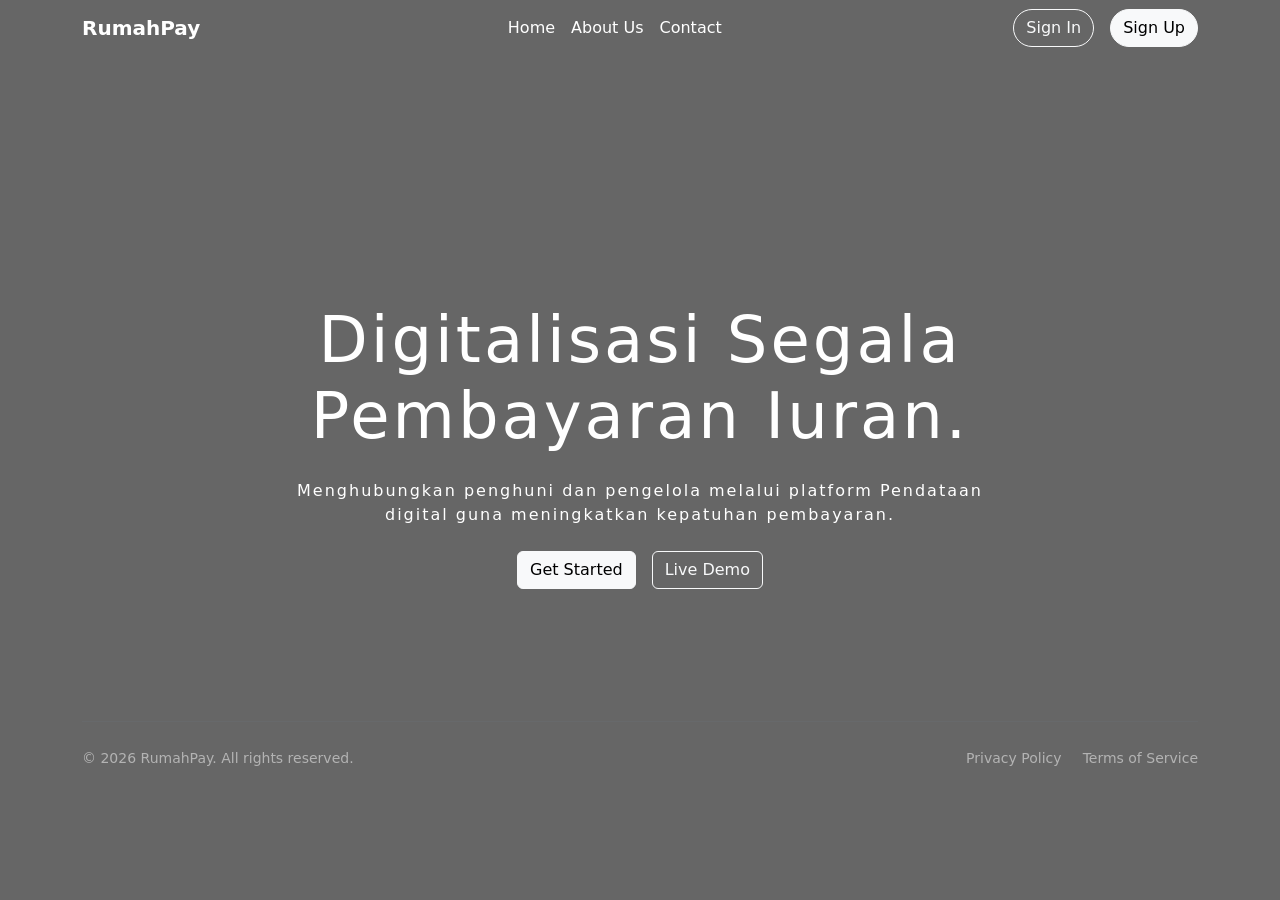
==== index.html @ 3d3b1318 "update fitur sign in & sign up" ====
<!DOCTYPE html>
<html lang="en">

<head>
    <meta charset="UTF-8">
    <meta name="viewport" content="width=device-width, initial-scale=1.0">
    <title>RumahPay | Website Monitoring</title>
    <!-- favicon -->
    <link rel="icon" href="src/assets/images/favicon.png" type="image/png">

    <!-- style index -->
    <link rel="stylesheet" href="src/style/index.css">
    <!-- style components background animate -->
    <link rel="stylesheet" href="src/style/bgAnimate.css">
    <!-- style animate content -->
    <link rel="stylesheet" href="https://cdnjs.cloudflare.com/ajax/libs/animate.css/4.1.1/animate.min.css" />

    <!-- style bootstrap -->
    <link href="https://cdn.jsdelivr.net/npm/bootstrap@5.3.8/dist/css/bootstrap.min.css" rel="stylesheet"
        integrity="sha384-sRIl4kxILFvY47J16cr9ZwB07vP4J8+LH7qKQnuqkuIAvNWLzeN8tE5YBujZqJLB" crossorigin="anonymous">
</head>

<body>
    <header>
        <nav id="navbar"></nav>
    </header>
    
    <main class="container-sm">
        <div id="content"></div>
    </main>

    <footer>
        <div id="footer"></div>
    </footer>
</body>
<!-- script components navbar -->
<script src="src/components/navbar.js"></script>
<!-- script components footer -->
<script src="src/components/footer.js"></script>

<!-- script content -->
<script src="src/page/content/index.js"></script>

<!-- script boostrap -->
<script src="https://cdn.jsdelivr.net/npm/bootstrap@5.3.8/dist/js/bootstrap.bundle.min.js"
    integrity="sha384-FKyoEForCGlyvwx9Hj09JcYn3nv7wiPVlz7YYwJrWVcXK/BmnVDxM+D2scQbITxI"
    crossorigin="anonymous"></script>

</html>
---- src/style/index.css ----
html, body {
    height: 100%;
    margin: 0;
    scroll-behavior: smooth;
}

body {
    display: flex;
    flex-direction: column;
}

#content {
    flex: 1 0 auto; 
}

footer {
    flex-shrink: 0;
    padding: 20px 0;
}

video {
    filter: brightness(20%);
    background-attachment: fixed;
    -webkit-filter: brightness(20%);
}

.card {
    color: white !important;
    background-color: rgba(30, 30, 30, 0.7) !important;
    border: 1px solid white !important;
    padding: 20px !important;
    border-radius: 30px !important;
    -webkit-border-radius: 30px !important;
    -moz-border-radius: 30px !important;
    -ms-border-radius: 30px !important;
    -o-border-radius: 30px !important;
}
---- src/style/bgAnimate.css ----
��# m y V i d e o   {  
         p o s i t i o n :   f i x e d ;          
         r i g h t :   0 ;  
         b o t t o m :   0 ;  
         m i n - w i d t h :   1 0 0 % ;  
         m i n - h e i g h t :   1 0 0 % ;  
         z - i n d e x :   - 2 ;  
         o b j e c t - f i t :   c o v e r ;  
 }  
  
 b o d y : : b e f o r e   {  
         c o n t e n t :   " " ;  
         p o s i t i o n :   f i x e d ;  
         t o p :   0 ;  
         l e f t :   0 ;  
         w i d t h :   1 0 0 % ;  
         h e i g h t :   1 0 0 % ;  
         b a c k g r o u n d :   r g b a ( 0 ,   0 ,   0 ,   0 . 6 ) ;  
         z - i n d e x :   - 1 ;  
 } 
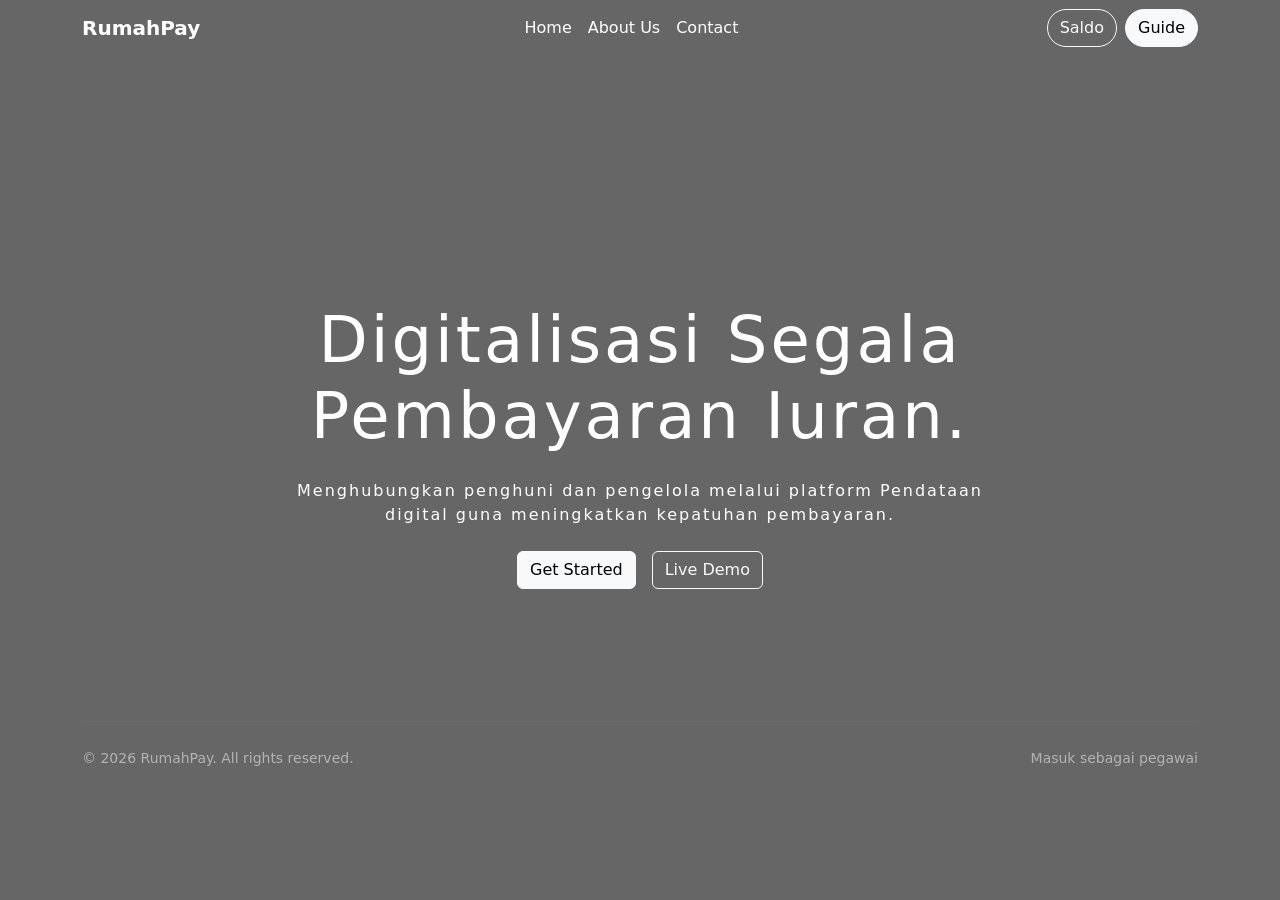
==== commit 48d17894: "update bug add table and value" ====
--- a/index.html
+++ b/index.html
@@ -12,6 +12,8 @@
     <link rel="stylesheet" href="src/style/index.css">
     <!-- style components background animate -->
     <link rel="stylesheet" href="src/style/bgAnimate.css">
+    <!-- style components global -->
+    <link rel="stylesheet" href="src/style/global.css">
     <!-- style animate content -->
     <link rel="stylesheet" href="https://cdnjs.cloudflare.com/ajax/libs/animate.css/4.1.1/animate.min.css" />
 
@@ -45,5 +47,4 @@
 <script src="https://cdn.jsdelivr.net/npm/bootstrap@5.3.8/dist/js/bootstrap.bundle.min.js"
     integrity="sha384-FKyoEForCGlyvwx9Hj09JcYn3nv7wiPVlz7YYwJrWVcXK/BmnVDxM+D2scQbITxI"
     crossorigin="anonymous"></script>
-
 </html>
--- a/src/style/global.css
+++ b/src/style/global.css
@@ -0,0 +1,53 @@
+��. m o d a l - c o n t e n t   { + 
+         b a c k g r o u n d - c o l o r :   r g b a ( 3 0 ,   3 0 ,   3 0 ,   0 . 7 )   ! i m p o r t a n t ; + 
+         b o r d e r :   1 p x   s o l i d   w h i t e   ! i m p o r t a n t ; + 
+         c o l o r :   w h i t e   ! i m p o r t a n t ; + 
+ } + 
+ + 
+ . i n p u t A d m i n R e g i s t e r   { + 
+         h e i g h t :   5 0 p x ; + 
+         w i d t h :   1 0 0 % ; + 
+         b a c k g r o u n d - c o l o r :   t r a n s p a r e n t ; + 
+         b o r d e r :   1 p x   s o l i d   w h i t e ; + 
+         b o r d e r - r a d i u s :   1 0 p x ; + 
+         - w e b k i t - b o r d e r - r a d i u s :   1 0 p x ; + 
+         - m o z - b o r d e r - r a d i u s :   1 0 p x ; + 
+         - m s - b o r d e r - r a d i u s :   1 0 p x ; + 
+         - o - b o r d e r - r a d i u s :   1 0 p x ; + 
+ } + 
+ + 
+ . i n p u t A d m i n R e g i s t e r : : p l a c e h o l d e r   { + 
+         c o l o r :   w h i t e   ! i m p o r t a n t ; + 
+         p a d d i n g - l e f t :   2 0 p x ; + 
+ } + 
+ + 
+ . m o d a l - c o n t e n t   i n p u t : n o t ( : p l a c e h o l d e r - s h o w n )   { + 
+         c o l o r :   w h i t e   ! i m p o r t a n t ; + 
+         p a d d i n g - l e f t :   3 0 p x ; + 
+ } 
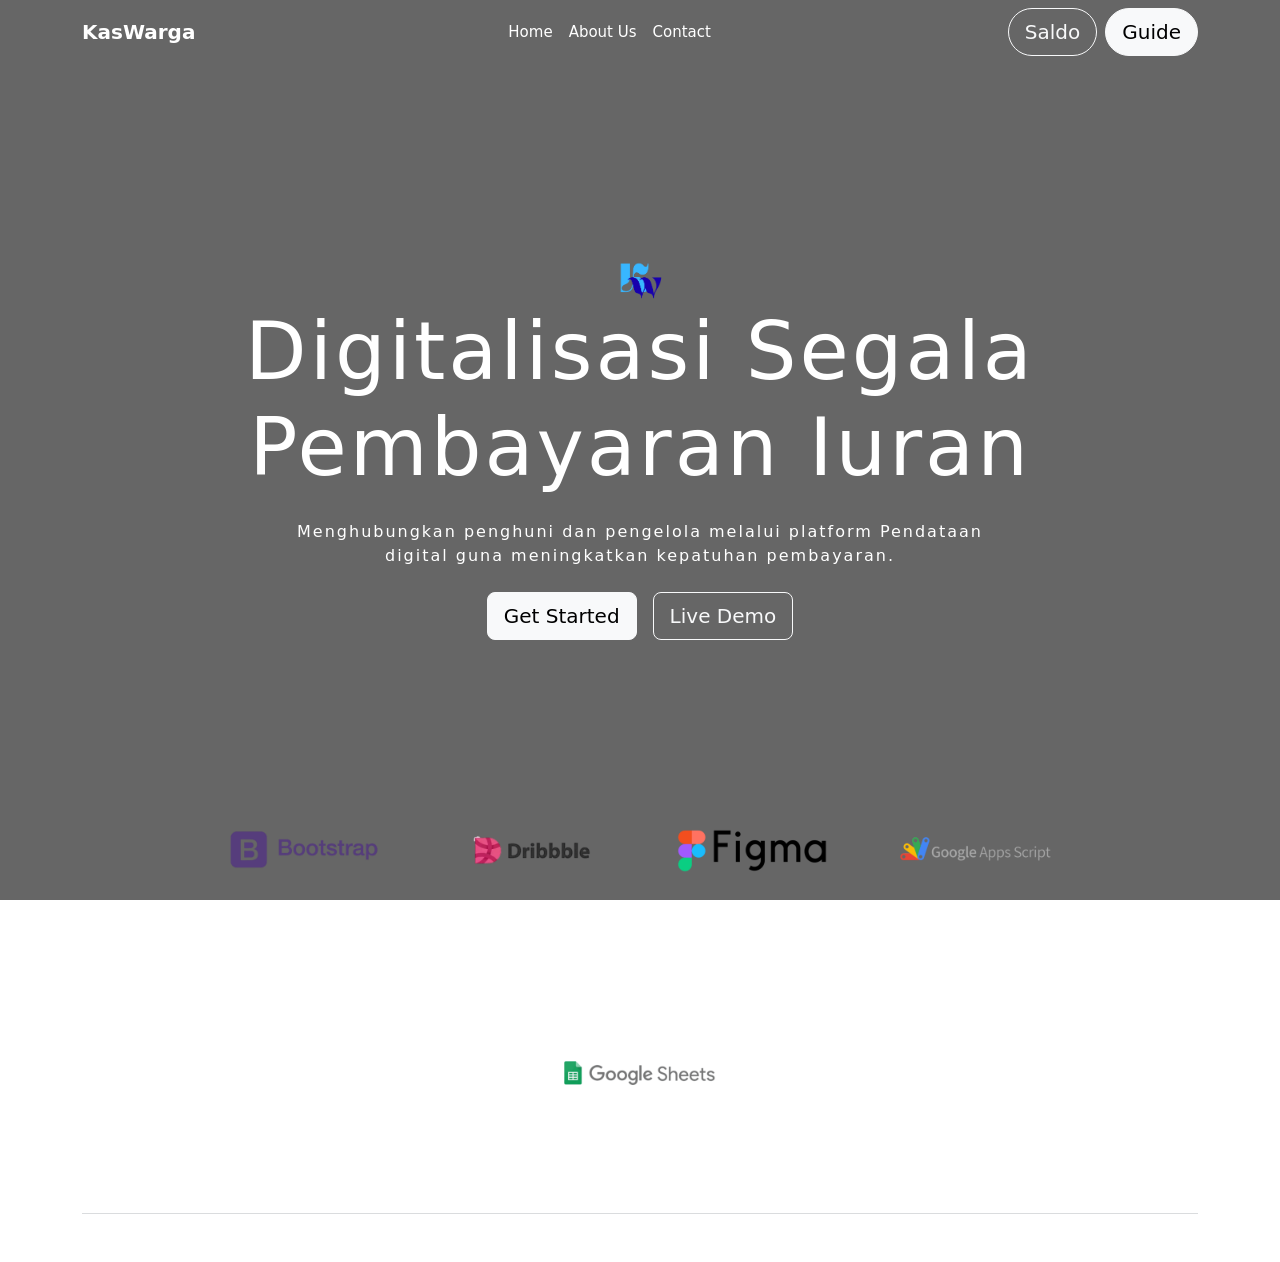
==== commit 3b08178d: "fix bug and add new features" ====
--- a/index.html
+++ b/index.html
@@ -4,9 +4,9 @@
 <head>
     <meta charset="UTF-8">
     <meta name="viewport" content="width=device-width, initial-scale=1.0">
-    <title>RumahPay | Website Monitoring</title>
+    <title>KasWarga | Website Monitoring</title>
     <!-- favicon -->
-    <link rel="icon" href="src/assets/images/favicon.png" type="image/png">
+    <link rel="icon" href="src/assets/images/fav.png" type="image/png">
 
     <!-- style index -->
     <link rel="stylesheet" href="src/style/index.css">
--- a/src/style/index.css
+++ b/src/style/index.css
@@ -10,12 +10,8 @@
 }
 
 #content {
-    flex: 1 0 auto; 
-}
-
-footer {
-    flex-shrink: 0;
-    padding: 20px 0;
+    padding-top: 10%;
+    flex: 1; 
 }
 
 video {
@@ -24,14 +20,11 @@
     -webkit-filter: brightness(20%);
 }
 
-.card {
-    color: white !important;
-    background-color: rgba(30, 30, 30, 0.7) !important;
-    border: 1px solid white !important;
-    padding: 20px !important;
-    border-radius: 30px !important;
-    -webkit-border-radius: 30px !important;
-    -moz-border-radius: 30px !important;
-    -ms-border-radius: 30px !important;
-    -o-border-radius: 30px !important;
+@media (max-width: 576px) {
+    #content {
+        padding-top: 30%;
+    }
+    #footer {
+        padding-top: 30%;
+    }
 }
